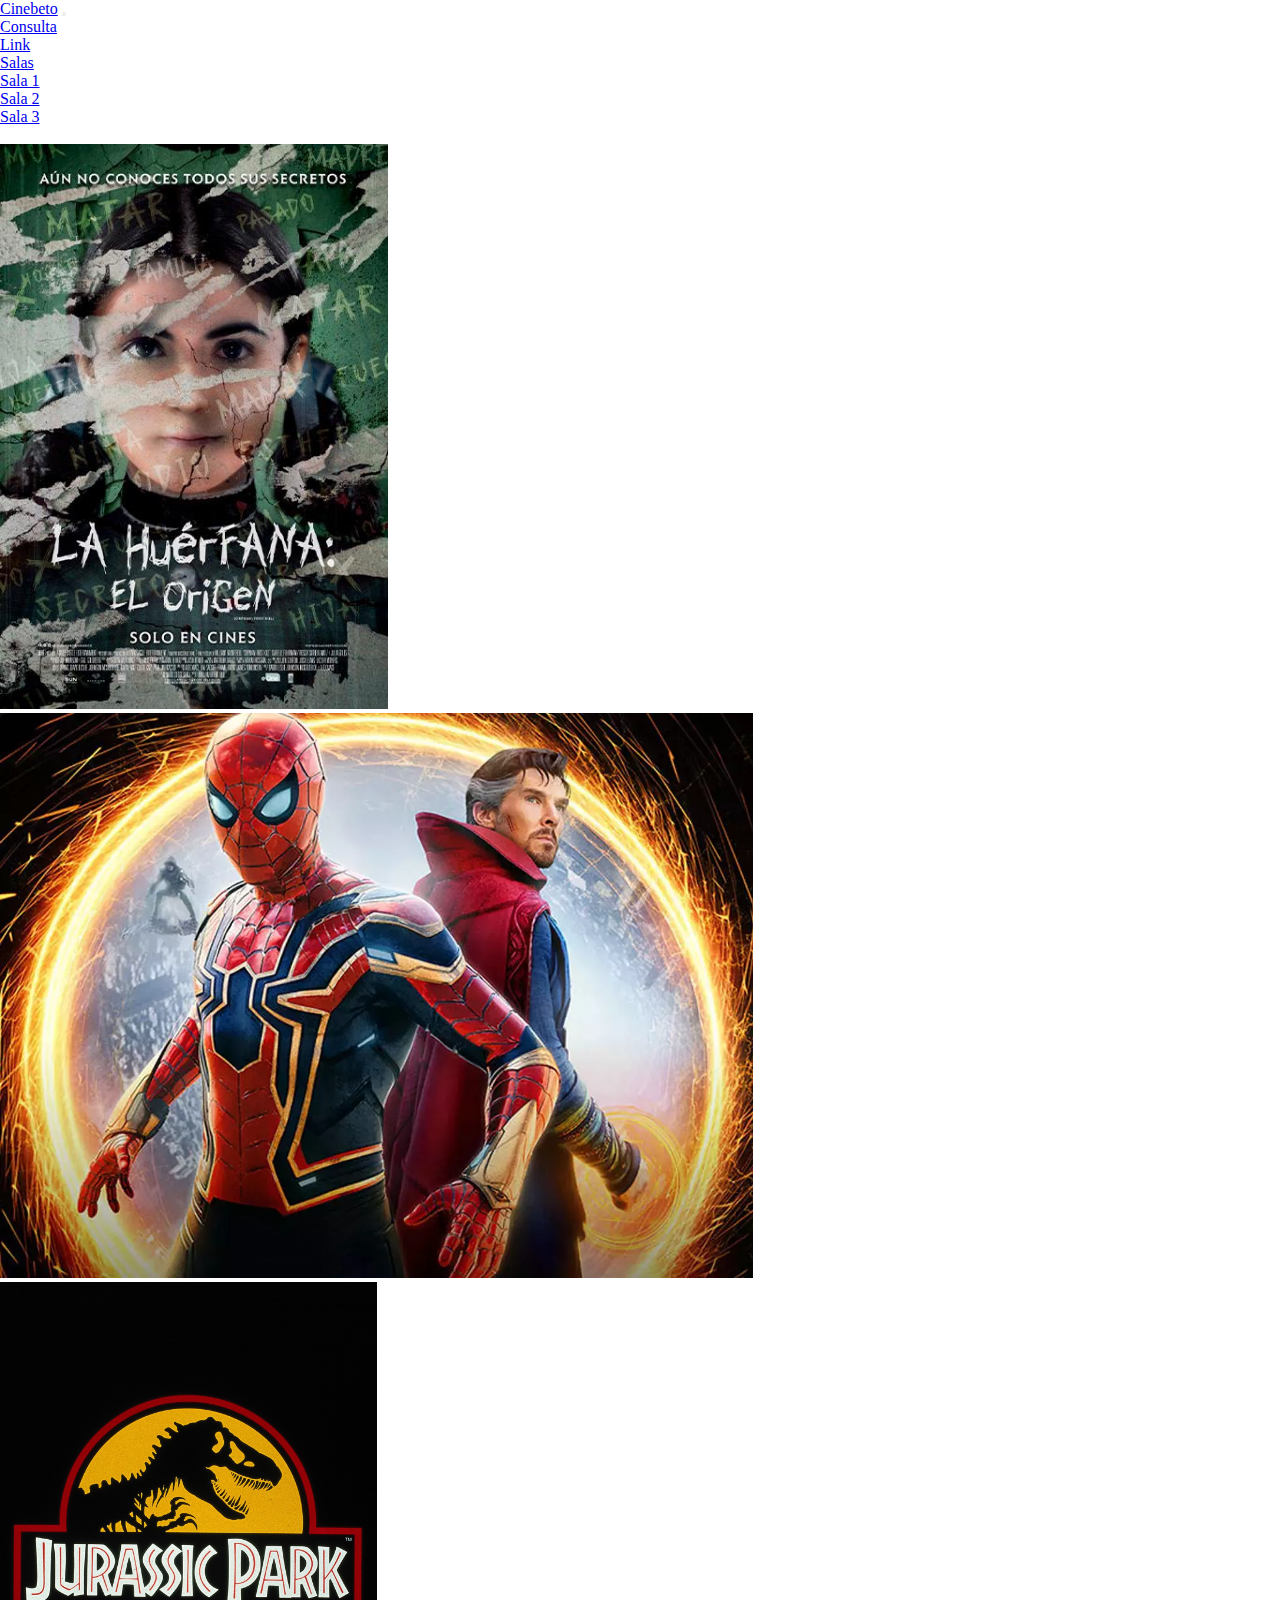
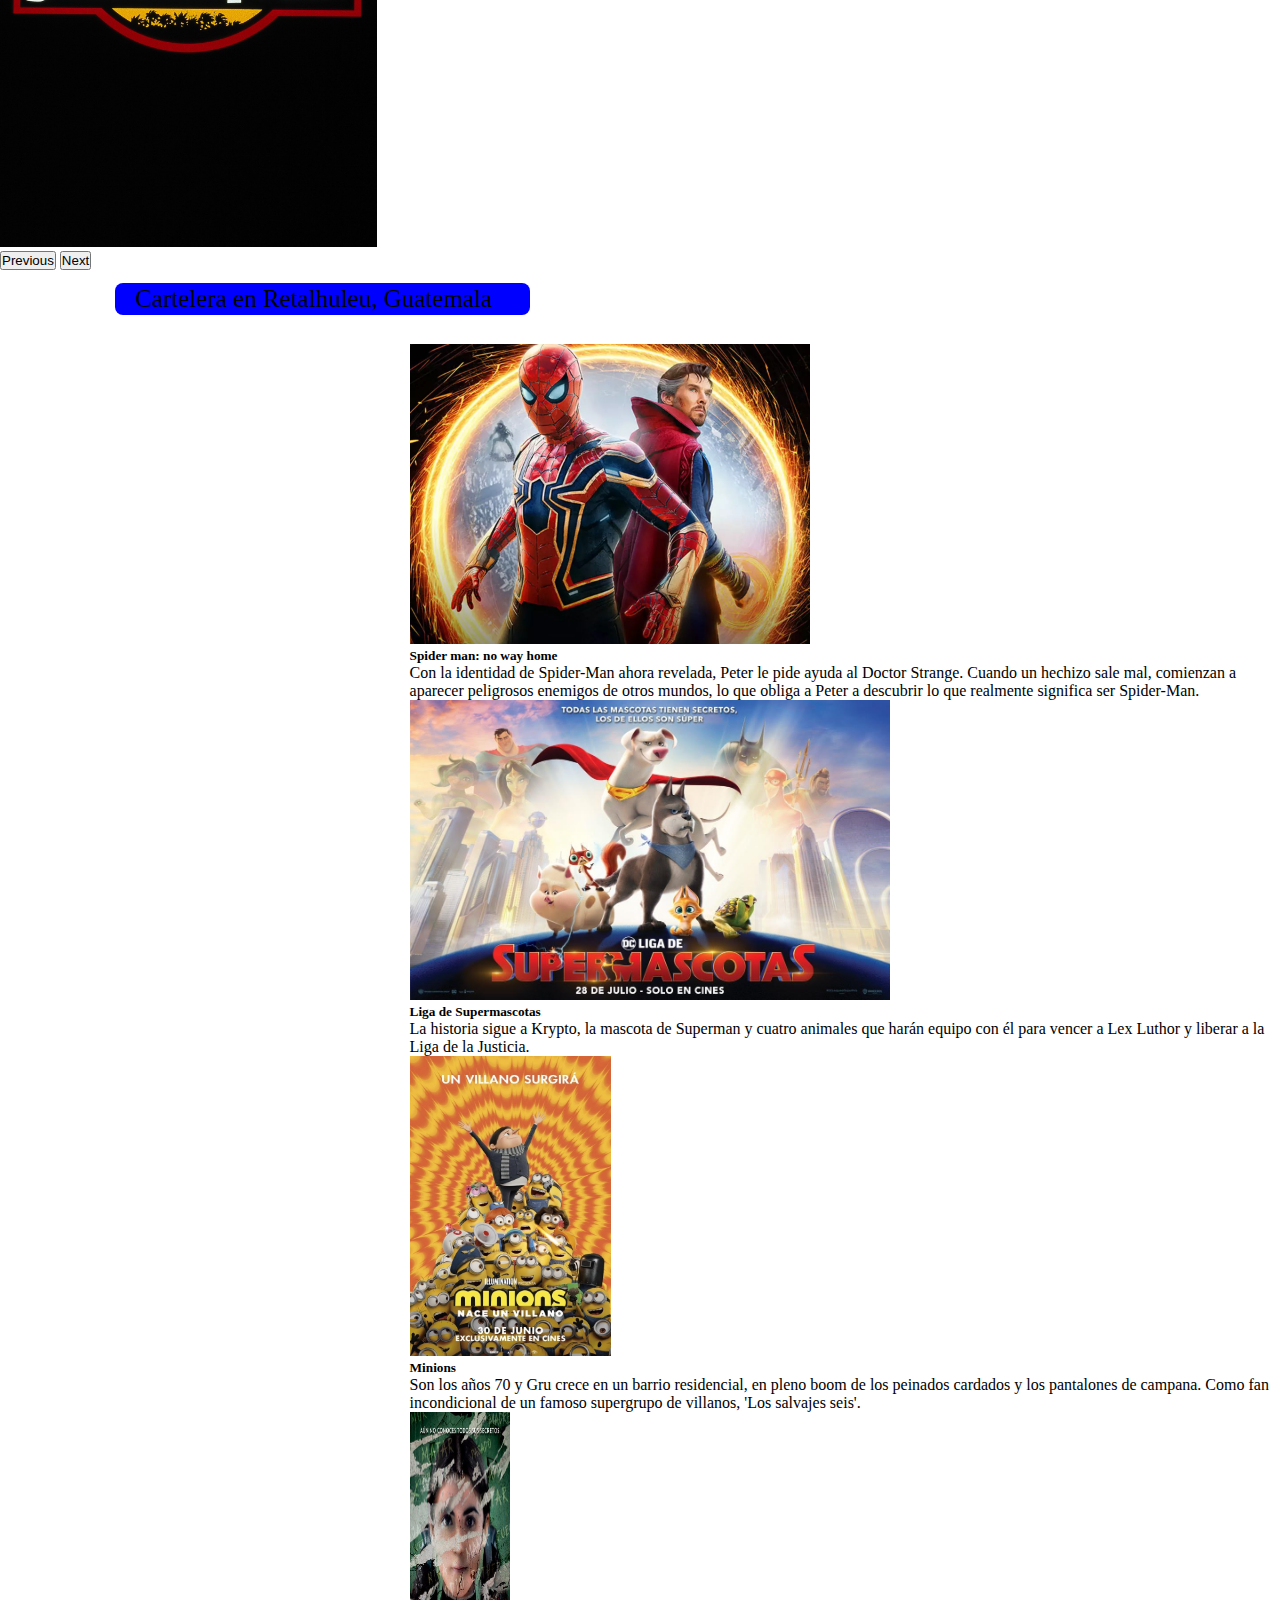
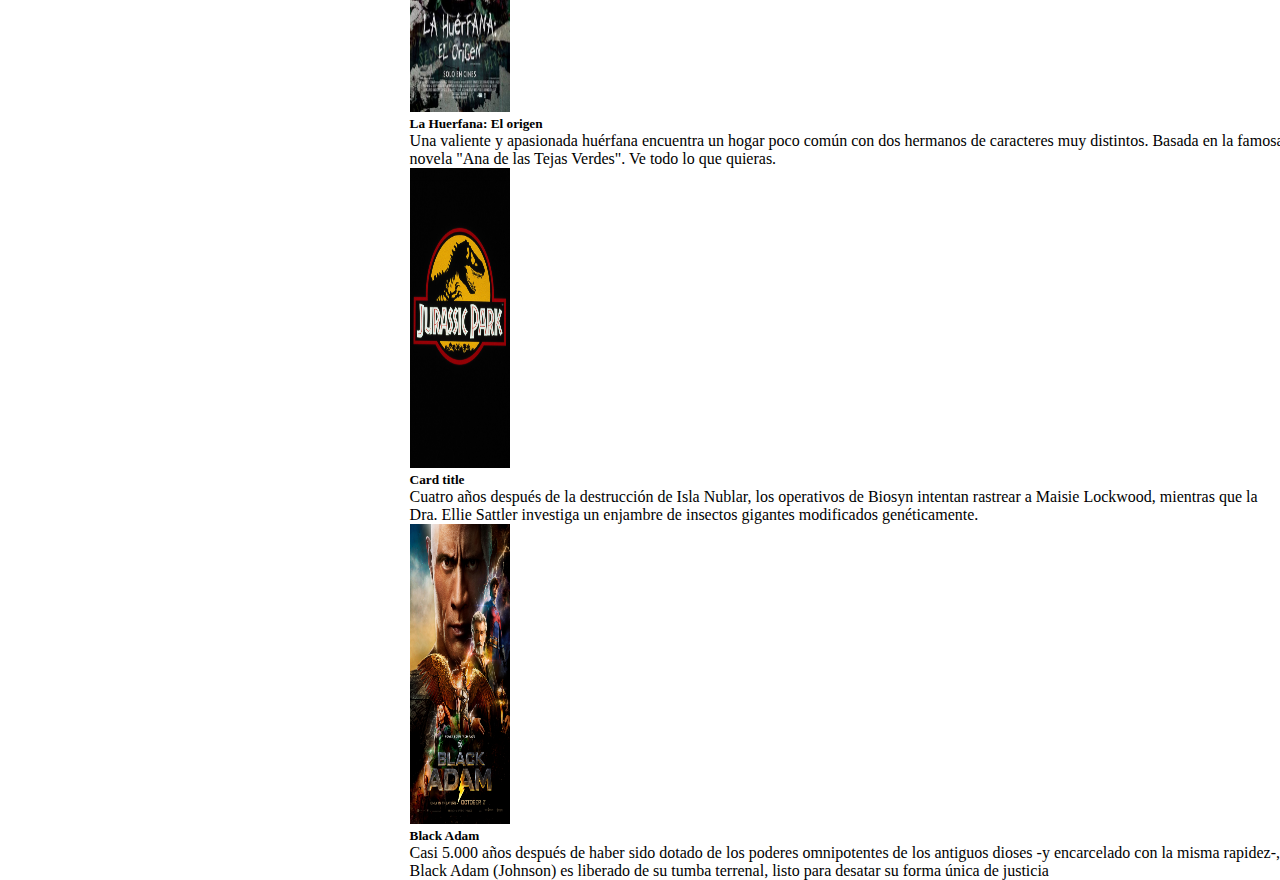
==== index.html @ 6675b967 "v1" ====
<!doctype html>
<html lang="en">
  <head>
    <meta charset="utf-8">
    <meta name="viewport" content="width=device-width, user-scalable=no, initial-scale=1, maximum-scale=1, minimum-scale=1">
    <title>CineBeto</title>
    <link rel="stylesheet" type="text/css" href="estilos.css">
    <link href="https://cdn.jsdelivr.net/npm/bootstrap@5.2.2/dist/css/bootstrap.min.css" rel="stylesheet" integrity="sha384-Zenh87qX5JnK2Jl0vWa8Ck2rdkQ2Bzep5IDxbcnCeuOxjzrPF/et3URy9Bv1WTRi" crossorigin="anonymous">
    <script src="https://cdn.jsdelivr.net/npm/bootstrap@5.2.2/dist/js/bootstrap.bundle.min.js" integrity="sha384-OERcA2EqjJCMA+/3y+gxIOqMEjwtxJY7qPCqsdltbNJuaOe923+mo//f6V8Qbsw3" crossorigin="anonymous"></script>
    
    <link href='https://unpkg.com/boxicons@2.1.4/css/boxicons.min.css' rel='stylesheet'>


  </head>
  <body class="flex-grow-1 d-flex flex-column bg-dark">
    <nav class="navbar navbar-expand-lg bg-primary">
      <div class="container-fluid">
        <a class="navbar-brand" href="index.html">Cinebeto</a>
        <button class="navbar-toggler" type="button" data-bs-toggle="collapse" data-bs-target="#navbarSupportedContent" aria-controls="navbarSupportedContent" aria-expanded="false" aria-label="Toggle navigation">
          <span class="navbar-toggler-icon"></span>
        </button>
        <div class="collapse navbar-collapse" id="navbarSupportedContent">
          <ul class="navbar-nav me-auto mb-2 mb-lg-0">
            <li class="nav-item">
              <a class="nav-link active" aria-current="page" href="consulta.html">Consulta</a>
            </li>
            <li class="nav-item">
              <a class="nav-link" href="#">Link</a>
            </li>
            <li class="nav-item dropdown">
              <a class="nav-link dropdown-toggle" href="#" role="button" data-bs-toggle="dropdown" aria-expanded="false">
                Salas
              </a>
              <ul class="dropdown-menu border-bottom">
                <li><a class="dropdown-item" href="sala1.html">Sala 1</a></li>
                <li><a class="dropdown-item" href="sala2.html">Sala 2</a></li>
                <li><a class="dropdown-item" href="sala3.html">Sala 3</a></li>
              </ul>
            </li>
          </ul>
        </div>
      </div>
    </nav>
  
    <main >
      <div >
        <br>
        <div class="container">
          <div class="row"  >
            <div class="col-sm-12" >
              <div id="carouselExampleControls" class="carousel slide" data-bs-ride="carousel" >
                <div class="carousel-inner" class="rounded mx-auto d-block" >
                  <div class="carousel-item active" >
                    <img src="./image/la-huerfana.jpg" class="d-block w-100 "  alt="..." height="565px" >
                  </div>
                  <div class="carousel-item">
                    <img src="./image/spider_man.png" class="d-block w-100" alt="..." height="565px" >
                  </div>
                  <div class="carousel-item">
                    <img src="./image/jurassic_park.png" class="d-block w-100" alt="..." height="565px">
                  </div>
                </div>
                <button class="carousel-control-prev" type="button" data-bs-target="#carouselExampleControls" data-bs-slide="prev">
                  <span class="carousel-control-prev-icon" aria-hidden="true"></span>
                  <span class="visually-hidden">Previous</span>
                </button>
                <button class="carousel-control-next" type="button" data-bs-target="#carouselExampleControls" data-bs-slide="next">
                  <span class="carousel-control-next-icon" aria-hidden="true"></span>
                  <span class="visually-hidden">Next</span>
                </button>
              </div>  
            </div>
          </div>
        </div>
      </div>

      <div>
        <p class="title-cartelera">Cartelera en Retalhuleu, Guatemala</p>
      </div>

      <div class="cartelera">
        <div class="row row-cols-1 row-cols-md-3 g-4">
          <div class="col">
            <div class="card border-success bg-primary" >
              <img src="./image/spider_man.png" class="card-img-top" height="300px" alt="..." >
              <div class="card-body" style="max-height: 290px;">
                <h5 class="card-title" >Spider man: no way home</h5>
                <p class="card-text">Con la identidad de Spider-Man ahora revelada, Peter le pide ayuda al Doctor Strange. Cuando un hechizo sale mal, comienzan a aparecer peligrosos enemigos de otros mundos, lo que obliga a Peter a descubrir lo que realmente significa ser Spider-Man.</p>
              </div>
            </div>
          </div>
          <div class="col">
            <div class="card border-success bg-primary" >
              <img src="./image/Supermascotas.png" class="card-img-top" alt="..."  height="300px">
              <div class="card-body" style="max-height: 290px;">
                <h5 class="card-title">Liga de Supermascotas</h5>
                <p class="card-text">La historia sigue a Krypto, la mascota de Superman y cuatro animales que harán equipo con él para vencer a Lex Luthor y liberar a la Liga de la Justicia.</p>
              </div>
            </div>
          </div>
          <div class="col">
            <div class="card border-success bg-primary">
              <img src="./image/minions.png" class="card-img-top" alt="..." height="300px" >
              <div class="card-body">
                <h5 class="card-title">Minions</h5>
                <p class="card-text">Son los años 70 y Gru crece en un barrio residencial, en pleno boom de los peinados cardados y los pantalones de campana. Como fan incondicional de un famoso supergrupo de villanos, 'Los salvajes seis'.</p>
              </div>
            </div>
          </div>
          <div class="col">
            <div class="card border-success bg-primary" >
              <img src="./image/la-huerfana.jpg" class="card-img-top" alt="..." width="100px" height="300px">
              <div class="card-body">
                <h5 class="card-title">La Huerfana: El origen</h5>
                <p class="card-text">Una valiente y apasionada huérfana encuentra un hogar poco común con dos hermanos de caracteres muy distintos. Basada en la famosa novela "Ana de las Tejas Verdes". Ve todo lo que quieras.</p>
              </div>
            </div>
          </div>
          <div class="col">
            <div class="card border-success bg-primary">
              <img src="./image/jurassic_park.png" class="card-img-top" alt="..." width="100px" height="300px">
              <div class="card-body">
                <h5 class="card-title">Card title</h5>
                <p class="card-text">Cuatro años después de la destrucción de Isla Nublar, los operativos de Biosyn intentan rastrear a Maisie Lockwood, mientras que la Dra. Ellie Sattler investiga un enjambre de insectos gigantes modificados genéticamente.</p>
              </div>
            </div>
          </div>
          <div class="col">
            <div class="card border-success bg-primary">
              <img src="./image/black-adam.png" class="card-img-top" alt="..." width="100px" height="300px">
              <div class="card-body ">
                <h5 class="card-title ">Black Adam</h5>
                <p class="card-text">Casi 5.000 años después de haber sido dotado de los poderes omnipotentes de los antiguos dioses -y encarcelado con la misma rapidez-, Black Adam (Johnson) es liberado de su tumba terrenal, listo para desatar su forma única de justicia</p>
              </div>
            </div>
          </div>
        </div>
      </div>
    </main>

  </body>
</html>
---- estilos.css ----
*{
  padding: 0;
  margin: 0;
  
}
.carousel-inner{
  border-radius: 2%;
}

.title-cartelera{
  margin-top: 1%;
  margin-left: 9%;
  background-color: blue;
  border-radius: 8px;
  color: black;
  text-align:left;
  font-size: 25px;
  display: inline-block;
  overflow: hidden;
  padding: 2px 38px 2px 20px;
  position: relative;
  transition: .3s all;
}

.cartelera{
  padding-top: 2%;
  padding-left: 14%;
  width: 90%;
}

.col{
  padding-left: 20%;
  /* width: 500px;
  height: 520px; */
}

.card{
  width: 95%;

}

h1{
  text-align: center;

}

.reservacion{
  font-size: 25px;
  background-color: rgb(100, 75, 122);
  border-radius: 5px;
  color: rgb(238, 231, 231);
  text-align:center;
  display: inline-block;
  overflow: hidden;
  padding: 3px 30px 5px 25px;
  position: relative;
  transition: .3s all;
  text-decoration: none;

}

.title{
  font-size: 40px;
  color: white;
}
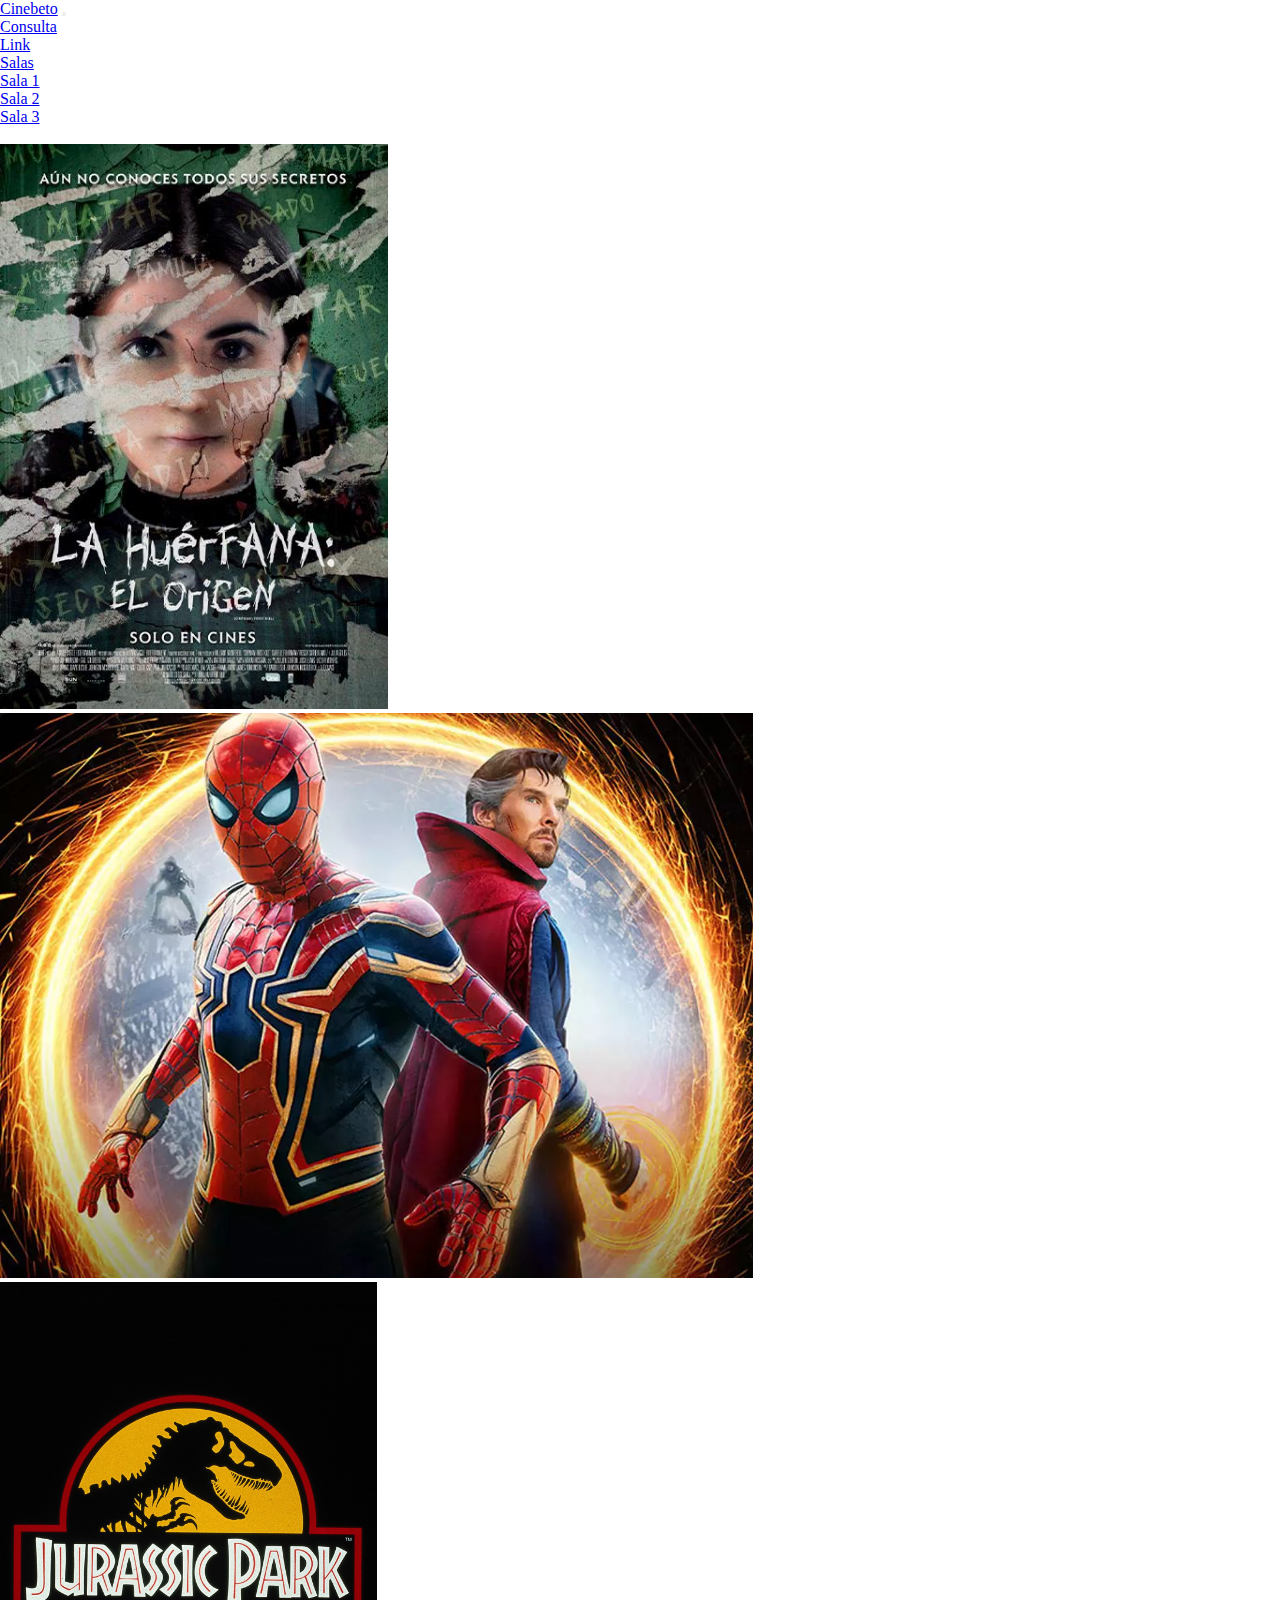
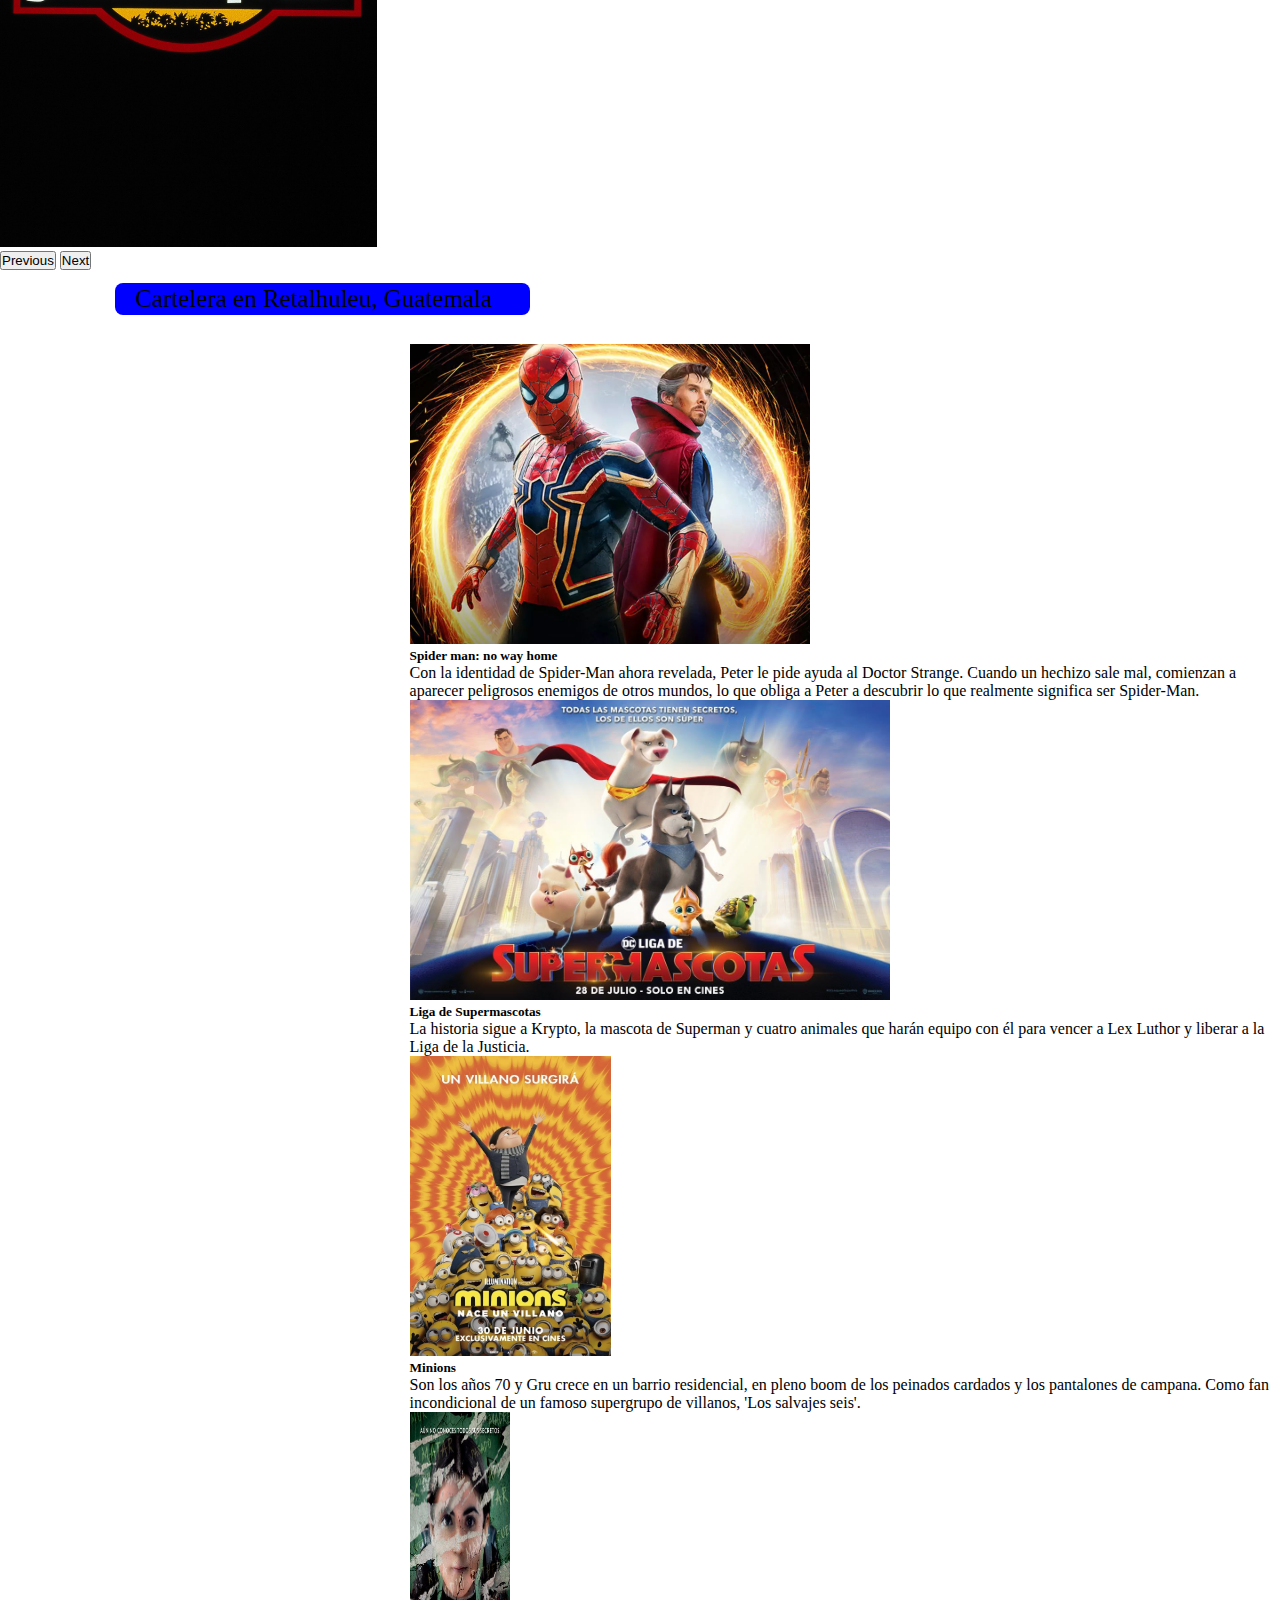
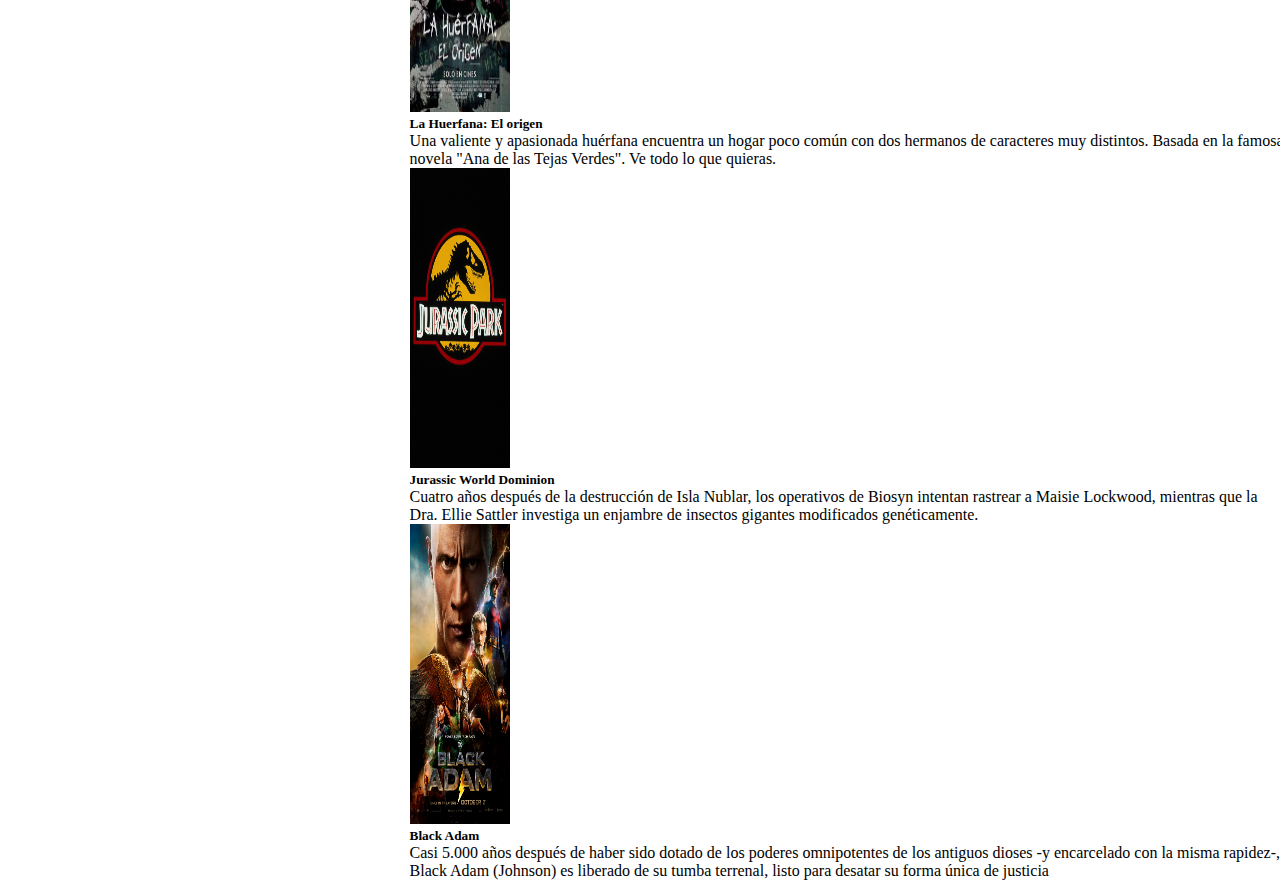
==== commit dc7715e0: "v1.2" ====
--- a/index.html
+++ b/index.html
@@ -120,7 +120,7 @@
             <div class="card border-success bg-primary">
               <img src="./image/jurassic_park.png" class="card-img-top" alt="..." width="100px" height="300px">
               <div class="card-body">
-                <h5 class="card-title">Card title</h5>
+                <h5 class="card-title">Jurassic World Dominion</h5>
                 <p class="card-text">Cuatro años después de la destrucción de Isla Nublar, los operativos de Biosyn intentan rastrear a Maisie Lockwood, mientras que la Dra. Ellie Sattler investiga un enjambre de insectos gigantes modificados genéticamente.</p>
               </div>
             </div>
--- a/estilos.css
+++ b/estilos.css
@@ -39,11 +39,6 @@
 
 }
 
-h1{
-  text-align: center;
-
-}
-
 .reservacion{
   font-size: 25px;
   background-color: rgb(100, 75, 122);
@@ -62,4 +57,44 @@
 .title{
   font-size: 40px;
   color: white;
+}
+
+/* .form-control{
+  padding-top: 2%;
+  padding-left: 14%;
+  width: 90%;
+} */
+
+.formulario{
+  display: inline-flexbox;
+  align-items: center;
+  justify-content: center;
+  min-height: 100vh;
+  
+}
+.form-floating{
+  display: block;
+  align-items: center;
+  justify-content: center;
+  min-height: 10vh;
+}
+h1 {
+  text-align: center;
+  width: 50%;
+  margin: auto;
+  margin-top: 30px;
+}
+table {
+  border: 3px solid #cca633;
+  padding: 20px 50px;
+  margin-top: 20px;
+  border-radius: 5px;
+  background-color: #edf797;
+}
+
+.tabla{
+  display: flex;
+  align-items: center;
+  justify-content: center;
+  min-height: 10vh;
 }